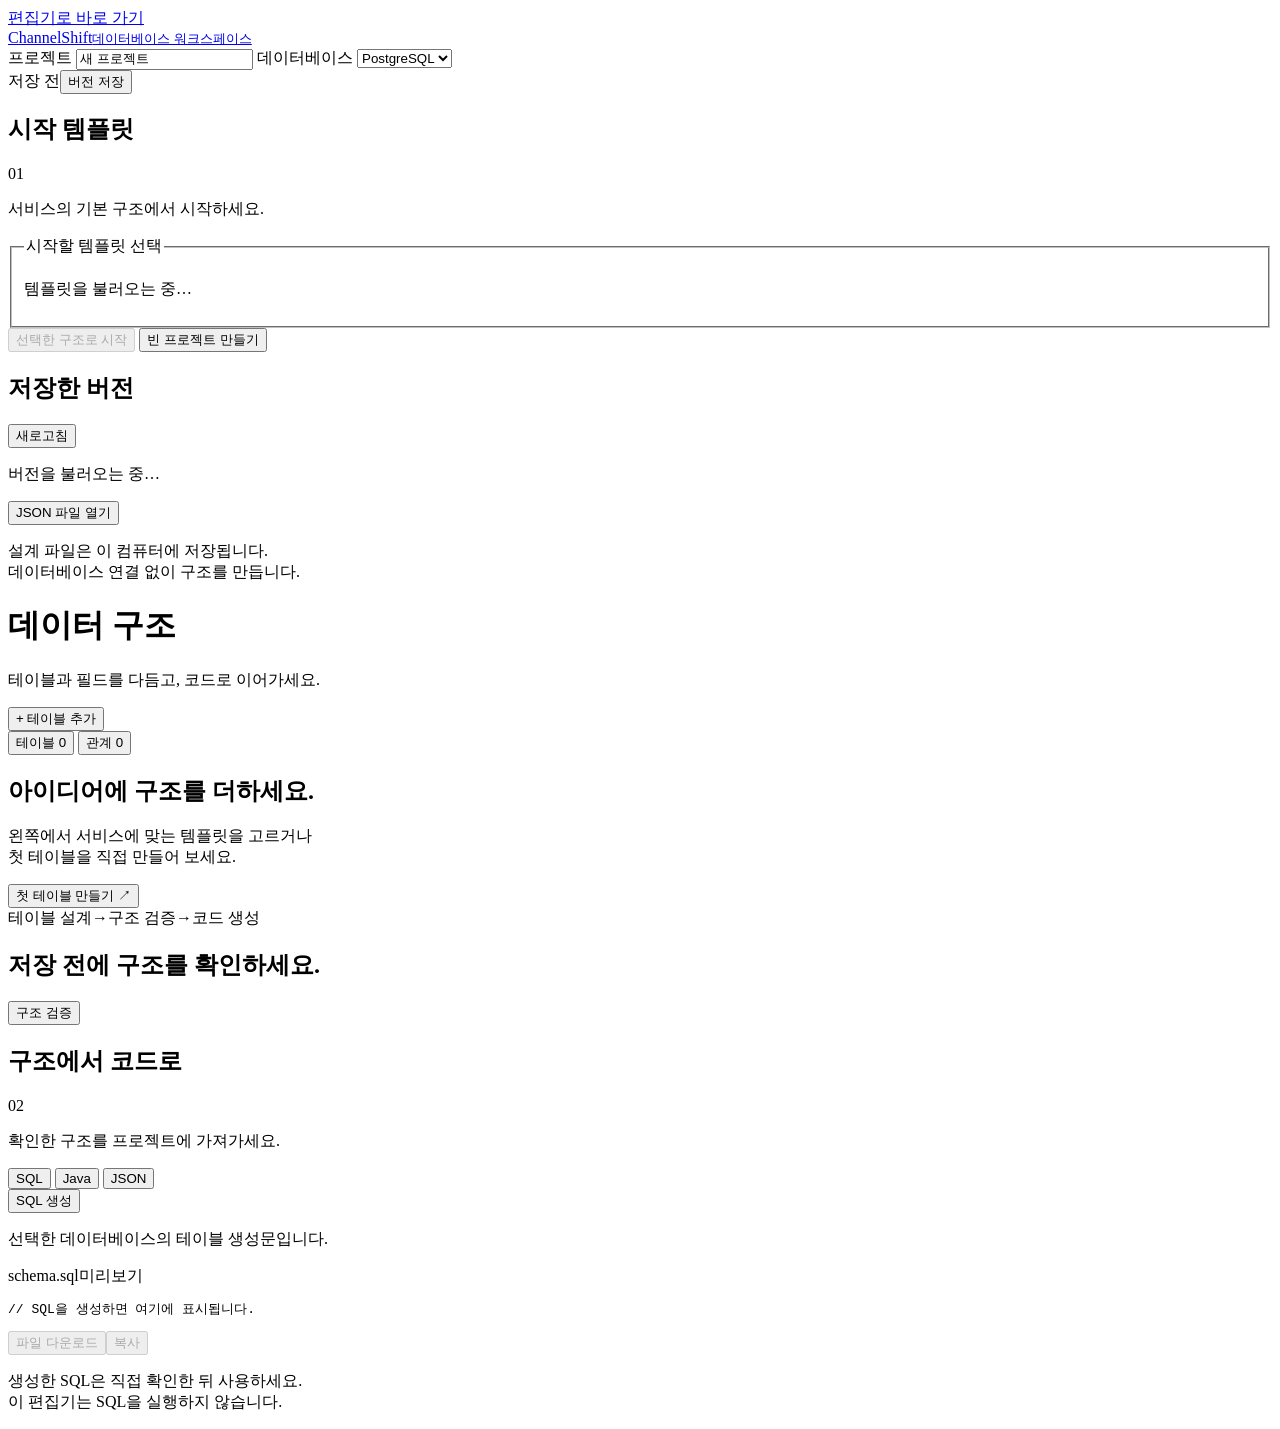
==== src/channelshift/web/index.html @ 5d6b359b "Release independent ChannelShift database starter studio" ====
<!doctype html>
<html lang="ko">
  <head>
    <meta charset="utf-8">
    <meta name="viewport" content="width=device-width, initial-scale=1">
    <meta name="channelshift-token" content="__CHANNELSHIFT_TOKEN__">
    <meta name="color-scheme" content="light">
    <title>ChannelShift · 데이터베이스 워크스페이스</title>
    <link rel="icon" href="data:,">
    <link rel="stylesheet" href="/style.css">
    <script src="/app.js" defer></script>
  </head>
  <body>
    <a class="skip-link" href="#workspace">편집기로 바로 가기</a>
    <header class="app-header">
      <a class="brand" href="/" aria-label="ChannelShift 홈">
        <span class="brand-mark" aria-hidden="true"><i></i><i></i><i></i></span>
        <span>ChannelShift<small>데이터베이스 워크스페이스</small></span>
      </a>
      <div class="project-controls">
        <label class="project-label" for="project-name">프로젝트</label>
        <input id="project-name" class="project-name" value="새 프로젝트" maxlength="200" autocomplete="off" aria-label="프로젝트 이름">
        <label class="sr-only" for="database">데이터베이스</label>
        <select id="database"><option value="postgresql">PostgreSQL</option><option value="mysql">MySQL</option><option value="sqlite">SQLite</option></select>
      </div>
      <div class="header-actions"><span id="save-state" class="save-state">저장 전</span><button id="save-project" class="button primary" type="button">버전 저장</button></div>
    </header>

    <div class="app-layout">
      <aside class="sidebar" aria-label="시작점과 저장한 버전">
        <section class="sidebar-section templates-section">
          <div class="section-heading"><h2>시작 템플릿</h2><span class="step-number">01</span></div>
          <p class="sidebar-intro">서비스의 기본 구조에서 시작하세요.</p>
          <fieldset id="template-list" class="template-list"><legend class="sr-only">시작할 템플릿 선택</legend><p class="subtle loading-message">템플릿을 불러오는 중…</p></fieldset>
          <button id="generate-template" class="button primary full-width" disabled type="button">선택한 구조로 시작</button>
          <button id="new-project" class="text-button full-width" type="button">빈 프로젝트 만들기</button>
        </section>
        <section class="sidebar-section versions-section">
          <div class="section-heading"><h2>저장한 버전</h2><button id="refresh-projects" class="text-button small" type="button">새로고침</button></div>
          <div id="project-list" class="project-list"><p class="subtle">버전을 불러오는 중…</p></div>
        </section>
        <section class="sidebar-footer">
          <button id="import-trigger" class="button secondary full-width" type="button">JSON 파일 열기</button>
          <input id="import-file" type="file" accept=".json,application/json" hidden>
          <p>설계 파일은 이 컴퓨터에 저장됩니다.<br>데이터베이스 연결 없이 구조를 만듭니다.</p>
        </section>
      </aside>

      <main id="workspace" class="workspace" tabindex="-1">
        <div class="workspace-heading"><div><h1>데이터 구조</h1><p>테이블과 필드를 다듬고, 코드로 이어가세요.</p></div><button id="add-entity" class="button secondary" type="button"><span aria-hidden="true">+</span> 테이블 추가</button></div>
        <nav class="workspace-tabs" aria-label="구조 보기">
          <button id="entities-tab" type="button" class="workspace-tab active" aria-pressed="true">테이블 <span id="entity-count">0</span></button>
          <button id="relations-tab" type="button" class="workspace-tab" aria-pressed="false">관계 <span id="relation-count">0</span></button>
        </nav>
        <section id="entities-panel" aria-labelledby="entities-tab">
          <div id="entity-list" class="entity-list"></div>
          <div id="empty-state" class="empty-state">
            <div class="schema-symbol" aria-hidden="true"><div class="symbol-table"><b></b><i></i><i></i></div><span></span><div class="symbol-table small-table"><b></b><i></i></div></div>
            <h2>아이디어에 구조를 더하세요.</h2><p>왼쪽에서 서비스에 맞는 템플릿을 고르거나<br>첫 테이블을 직접 만들어 보세요.</p>
            <button id="empty-add" class="button secondary" type="button">첫 테이블 만들기 <span aria-hidden="true">↗</span></button>
            <div class="empty-note"><span>테이블 설계</span><span aria-hidden="true">→</span><span>구조 검증</span><span aria-hidden="true">→</span><span>코드 생성</span></div>
          </div>
        </section>
        <section id="relations-panel" class="relations-panel" aria-labelledby="relations-tab" hidden>
          <div class="relation-heading"><p>외래 키 필드와 대상 키를 연결합니다.</p><button id="add-relation" class="button secondary small" type="button">+ 관계 추가</button></div>
          <div id="relation-list"></div>
        </section>
        <section class="validation-section" aria-label="구조 검증">
          <div class="validation-heading"><div><span id="validation-dot" class="status-dot"></span><h2 id="validation-title">저장 전에 구조를 확인하세요.</h2></div><button id="validate" class="text-button" type="button">구조 검증</button></div>
          <ul id="validation-issues" class="validation-issues" hidden></ul>
        </section>
      </main>

      <aside class="output-pane" aria-label="코드 생성과 내보내기">
        <div class="output-heading"><div class="section-heading"><h2>구조에서 코드로</h2><span class="step-number">02</span></div><p>확인한 구조를 프로젝트에 가져가세요.</p></div>
        <div class="output-tabs" role="tablist" aria-label="출력 형식">
          <button id="sql-tab" class="output-tab active" role="tab" aria-selected="true" aria-controls="output-panel" tabindex="0" type="button" data-format="sql">SQL</button>
          <button id="java-tab" class="output-tab" role="tab" aria-selected="false" aria-controls="output-panel" tabindex="-1" type="button" data-format="java">Java</button>
          <button id="json-tab" class="output-tab" role="tab" aria-selected="false" aria-controls="output-panel" tabindex="-1" type="button" data-format="json">JSON</button>
        </div>
        <div id="output-panel" class="output-panel" role="tabpanel" aria-labelledby="sql-tab">
          <div id="java-options" class="java-options" hidden><label for="java-package">Java 패키지</label><input id="java-package" value="com.example.app" maxlength="160" autocomplete="off" spellcheck="false"><p>Jakarta JPA 엔티티와 저장소를 생성합니다.</p></div>
          <div class="output-actions"><button id="generate-output" class="button primary full-width" type="button">SQL 생성</button></div>
          <p id="output-description" class="output-description">선택한 데이터베이스의 테이블 생성문입니다.</p>
          <div id="file-selector-wrapper" class="file-selector-wrapper" hidden><label for="output-file">생성된 파일</label><select id="output-file"></select></div>
          <div class="code-window"><div class="code-heading"><span id="code-filename">schema.sql</span><span id="code-status">미리보기</span></div><pre id="output-code" class="output-code" tabindex="0"><code id="code-content">// SQL을 생성하면 여기에 표시됩니다.</code></pre></div>
          <div class="download-actions"><button id="download-file" class="button secondary" disabled type="button">파일 다운로드</button><button id="copy-output" class="text-button" disabled type="button">복사</button></div>
          <button id="download-bundle" class="text-button full-width" type="button" hidden>전체 Java 파일을 JSON 묶음으로 다운로드</button>
          <p id="export-note" class="export-note">생성한 SQL은 직접 확인한 뒤 사용하세요.<br>이 편집기는 SQL을 실행하지 않습니다.</p>
        </div>
      </aside>
    </div>
    <div id="notification" class="notification" role="status" aria-live="polite" hidden></div>

    <dialog id="confirm-dialog" class="editor-dialog confirm-dialog" aria-labelledby="confirm-title" aria-describedby="confirm-message">
      <h2 id="confirm-title">계속하기 전에 확인하세요.</h2>
      <p id="confirm-message" class="confirm-message"></p>
      <div class="dialog-actions"><button id="confirm-cancel" class="button secondary" type="button">취소</button><button id="confirm-continue" class="button primary" type="button">계속</button></div>
    </dialog>

    <dialog id="relation-dialog" class="editor-dialog" aria-labelledby="relation-dialog-title">
      <form id="relation-form">
        <div class="dialog-heading"><h2 id="relation-dialog-title">관계 추가</h2><button id="close-relation" class="icon-button" aria-label="관계 추가 닫기" type="button">×</button></div>
        <p class="dialog-intro">외래 키 필드의 타입은 대상 키와 같아야 합니다.</p>
        <label for="relation-name">관계 이름</label><input id="relation-name" required pattern="[a-z][a-z0-9_]{0,62}" maxlength="63" value="fk_relation" spellcheck="false">
        <div class="relation-form-grid"><fieldset><legend>참조하는 쪽</legend><label for="relation-from-entity">테이블</label><select id="relation-from-entity" required></select><label for="relation-from-field">외래 키 필드</label><select id="relation-from-field" required></select></fieldset><fieldset><legend>참조 대상</legend><label for="relation-to-entity">테이블</label><select id="relation-to-entity" required></select><label for="relation-to-field">기본 키 또는 고유 필드</label><select id="relation-to-field" required></select></fieldset></div>
        <label for="relation-delete">대상 데이터 삭제 시</label><select id="relation-delete"><option value="restrict">삭제 제한 · RESTRICT</option><option value="cascade">함께 삭제 · CASCADE</option><option value="set_null">참조 비우기 · SET NULL</option><option value="no_action">변경하지 않음 · NO ACTION</option></select>
        <p class="dialog-note">복합 키 관계는 JSON 파일로 가져올 수 있습니다. 모든 관계는 구조 검증에서 다시 확인합니다.</p>
        <div class="dialog-actions"><button id="cancel-relation" class="button secondary" type="button">취소</button><button class="button primary" type="submit">관계 추가</button></div>
      </form>
    </dialog>
  </body>
</html>
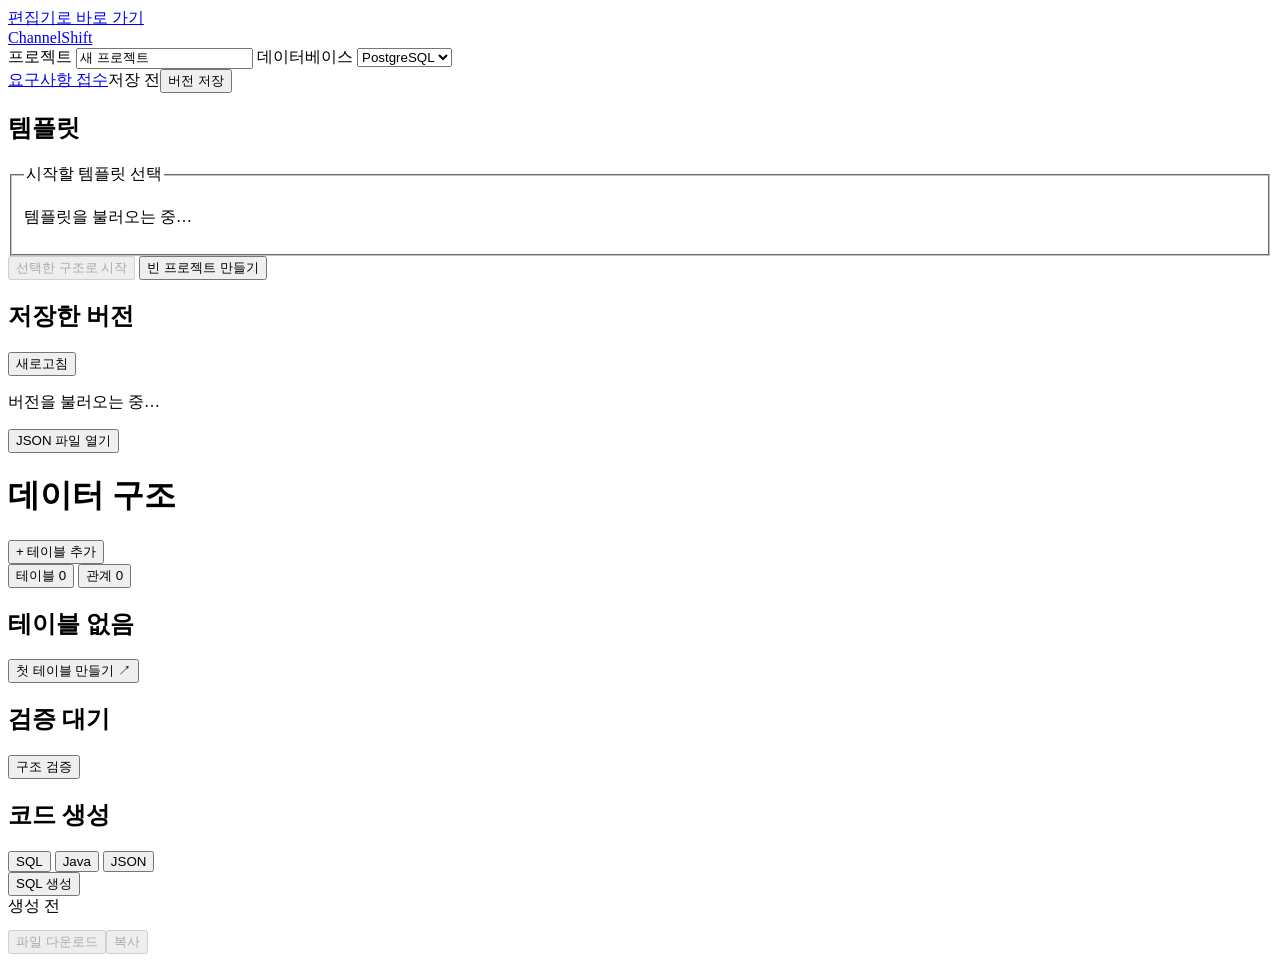
==== commit d6e1325a: "Add source-first delivery intake and schema impact preview" ====
--- a/src/channelshift/web/index.html
+++ b/src/channelshift/web/index.html
@@ -8,6 +8,8 @@
     <title>ChannelShift · 데이터베이스 워크스페이스</title>
     <link rel="icon" href="data:,">
     <link rel="stylesheet" href="/style.css">
+    <link rel="stylesheet" href="/impact.css">
+    <script src="/impact.js" defer></script>
     <script src="/app.js" defer></script>
   </head>
   <body>
@@ -15,7 +17,7 @@
     <header class="app-header">
       <a class="brand" href="/" aria-label="ChannelShift 홈">
         <span class="brand-mark" aria-hidden="true"><i></i><i></i><i></i></span>
-        <span>ChannelShift<small>데이터베이스 워크스페이스</small></span>
+        <span>ChannelShift</span>
       </a>
       <div class="project-controls">
         <label class="project-label" for="project-name">프로젝트</label>
@@ -23,14 +25,13 @@
         <label class="sr-only" for="database">데이터베이스</label>
         <select id="database"><option value="postgresql">PostgreSQL</option><option value="mysql">MySQL</option><option value="sqlite">SQLite</option></select>
       </div>
-      <div class="header-actions"><span id="save-state" class="save-state">저장 전</span><button id="save-project" class="button primary" type="button">버전 저장</button></div>
+      <div class="header-actions"><a class="text-button" href="/delivery">요구사항 접수</a><span id="save-state" class="save-state">저장 전</span><button id="save-project" class="button primary" type="button">버전 저장</button></div>
     </header>
 
     <div class="app-layout">
       <aside class="sidebar" aria-label="시작점과 저장한 버전">
         <section class="sidebar-section templates-section">
-          <div class="section-heading"><h2>시작 템플릿</h2><span class="step-number">01</span></div>
-          <p class="sidebar-intro">서비스의 기본 구조에서 시작하세요.</p>
+          <div class="section-heading"><h2>템플릿</h2></div>
           <fieldset id="template-list" class="template-list"><legend class="sr-only">시작할 템플릿 선택</legend><p class="subtle loading-message">템플릿을 불러오는 중…</p></fieldset>
           <button id="generate-template" class="button primary full-width" disabled type="button">선택한 구조로 시작</button>
           <button id="new-project" class="text-button full-width" type="button">빈 프로젝트 만들기</button>
@@ -42,12 +43,11 @@
         <section class="sidebar-footer">
           <button id="import-trigger" class="button secondary full-width" type="button">JSON 파일 열기</button>
           <input id="import-file" type="file" accept=".json,application/json" hidden>
-          <p>설계 파일은 이 컴퓨터에 저장됩니다.<br>데이터베이스 연결 없이 구조를 만듭니다.</p>
         </section>
       </aside>
 
       <main id="workspace" class="workspace" tabindex="-1">
-        <div class="workspace-heading"><div><h1>데이터 구조</h1><p>테이블과 필드를 다듬고, 코드로 이어가세요.</p></div><button id="add-entity" class="button secondary" type="button"><span aria-hidden="true">+</span> 테이블 추가</button></div>
+        <div class="workspace-heading"><h1>데이터 구조</h1><button id="add-entity" class="button secondary" type="button"><span aria-hidden="true">+</span> 테이블 추가</button></div>
         <nav class="workspace-tabs" aria-label="구조 보기">
           <button id="entities-tab" type="button" class="workspace-tab active" aria-pressed="true">테이블 <span id="entity-count">0</span></button>
           <button id="relations-tab" type="button" class="workspace-tab" aria-pressed="false">관계 <span id="relation-count">0</span></button>
@@ -56,37 +56,35 @@
           <div id="entity-list" class="entity-list"></div>
           <div id="empty-state" class="empty-state">
             <div class="schema-symbol" aria-hidden="true"><div class="symbol-table"><b></b><i></i><i></i></div><span></span><div class="symbol-table small-table"><b></b><i></i></div></div>
-            <h2>아이디어에 구조를 더하세요.</h2><p>왼쪽에서 서비스에 맞는 템플릿을 고르거나<br>첫 테이블을 직접 만들어 보세요.</p>
+            <h2>테이블 없음</h2>
             <button id="empty-add" class="button secondary" type="button">첫 테이블 만들기 <span aria-hidden="true">↗</span></button>
-            <div class="empty-note"><span>테이블 설계</span><span aria-hidden="true">→</span><span>구조 검증</span><span aria-hidden="true">→</span><span>코드 생성</span></div>
           </div>
         </section>
         <section id="relations-panel" class="relations-panel" aria-labelledby="relations-tab" hidden>
-          <div class="relation-heading"><p>외래 키 필드와 대상 키를 연결합니다.</p><button id="add-relation" class="button secondary small" type="button">+ 관계 추가</button></div>
+          <div class="relation-heading"><button id="add-relation" class="button secondary small" type="button">+ 관계 추가</button></div>
           <div id="relation-list"></div>
         </section>
         <section class="validation-section" aria-label="구조 검증">
-          <div class="validation-heading"><div><span id="validation-dot" class="status-dot"></span><h2 id="validation-title">저장 전에 구조를 확인하세요.</h2></div><button id="validate" class="text-button" type="button">구조 검증</button></div>
+          <div class="validation-heading"><div><span id="validation-dot" class="status-dot"></span><h2 id="validation-title">검증 대기</h2></div><button id="validate" class="text-button" type="button">구조 검증</button></div>
           <ul id="validation-issues" class="validation-issues" hidden></ul>
         </section>
       </main>
 
-      <aside class="output-pane" aria-label="코드 생성과 내보내기">
-        <div class="output-heading"><div class="section-heading"><h2>구조에서 코드로</h2><span class="step-number">02</span></div><p>확인한 구조를 프로젝트에 가져가세요.</p></div>
+      <aside class="output-pane" aria-label="변경 영향과 코드 생성">
+        <section id="impact-panel" class="impact-panel" aria-labelledby="impact-heading"></section>
+        <div class="output-heading"><div class="section-heading"><h2>코드 생성</h2></div></div>
         <div class="output-tabs" role="tablist" aria-label="출력 형식">
           <button id="sql-tab" class="output-tab active" role="tab" aria-selected="true" aria-controls="output-panel" tabindex="0" type="button" data-format="sql">SQL</button>
           <button id="java-tab" class="output-tab" role="tab" aria-selected="false" aria-controls="output-panel" tabindex="-1" type="button" data-format="java">Java</button>
           <button id="json-tab" class="output-tab" role="tab" aria-selected="false" aria-controls="output-panel" tabindex="-1" type="button" data-format="json">JSON</button>
         </div>
         <div id="output-panel" class="output-panel" role="tabpanel" aria-labelledby="sql-tab">
-          <div id="java-options" class="java-options" hidden><label for="java-package">Java 패키지</label><input id="java-package" value="com.example.app" maxlength="160" autocomplete="off" spellcheck="false"><p>Jakarta JPA 엔티티와 저장소를 생성합니다.</p></div>
+          <div id="java-options" class="java-options" hidden><label for="java-package">Java 패키지</label><input id="java-package" value="com.example.app" maxlength="160" autocomplete="off" spellcheck="false"></div>
           <div class="output-actions"><button id="generate-output" class="button primary full-width" type="button">SQL 생성</button></div>
-          <p id="output-description" class="output-description">선택한 데이터베이스의 테이블 생성문입니다.</p>
           <div id="file-selector-wrapper" class="file-selector-wrapper" hidden><label for="output-file">생성된 파일</label><select id="output-file"></select></div>
-          <div class="code-window"><div class="code-heading"><span id="code-filename">schema.sql</span><span id="code-status">미리보기</span></div><pre id="output-code" class="output-code" tabindex="0"><code id="code-content">// SQL을 생성하면 여기에 표시됩니다.</code></pre></div>
+          <div class="code-window"><div class="code-heading"><span id="code-filename"></span><span id="code-status">생성 전</span></div><pre id="output-code" class="output-code" tabindex="0"><code id="code-content"></code></pre></div>
           <div class="download-actions"><button id="download-file" class="button secondary" disabled type="button">파일 다운로드</button><button id="copy-output" class="text-button" disabled type="button">복사</button></div>
           <button id="download-bundle" class="text-button full-width" type="button" hidden>전체 Java 파일을 JSON 묶음으로 다운로드</button>
-          <p id="export-note" class="export-note">생성한 SQL은 직접 확인한 뒤 사용하세요.<br>이 편집기는 SQL을 실행하지 않습니다.</p>
         </div>
       </aside>
     </div>
@@ -101,11 +99,9 @@
     <dialog id="relation-dialog" class="editor-dialog" aria-labelledby="relation-dialog-title">
       <form id="relation-form">
         <div class="dialog-heading"><h2 id="relation-dialog-title">관계 추가</h2><button id="close-relation" class="icon-button" aria-label="관계 추가 닫기" type="button">×</button></div>
-        <p class="dialog-intro">외래 키 필드의 타입은 대상 키와 같아야 합니다.</p>
         <label for="relation-name">관계 이름</label><input id="relation-name" required pattern="[a-z][a-z0-9_]{0,62}" maxlength="63" value="fk_relation" spellcheck="false">
         <div class="relation-form-grid"><fieldset><legend>참조하는 쪽</legend><label for="relation-from-entity">테이블</label><select id="relation-from-entity" required></select><label for="relation-from-field">외래 키 필드</label><select id="relation-from-field" required></select></fieldset><fieldset><legend>참조 대상</legend><label for="relation-to-entity">테이블</label><select id="relation-to-entity" required></select><label for="relation-to-field">기본 키 또는 고유 필드</label><select id="relation-to-field" required></select></fieldset></div>
         <label for="relation-delete">대상 데이터 삭제 시</label><select id="relation-delete"><option value="restrict">삭제 제한 · RESTRICT</option><option value="cascade">함께 삭제 · CASCADE</option><option value="set_null">참조 비우기 · SET NULL</option><option value="no_action">변경하지 않음 · NO ACTION</option></select>
-        <p class="dialog-note">복합 키 관계는 JSON 파일로 가져올 수 있습니다. 모든 관계는 구조 검증에서 다시 확인합니다.</p>
         <div class="dialog-actions"><button id="cancel-relation" class="button secondary" type="button">취소</button><button class="button primary" type="submit">관계 추가</button></div>
       </form>
     </dialog>
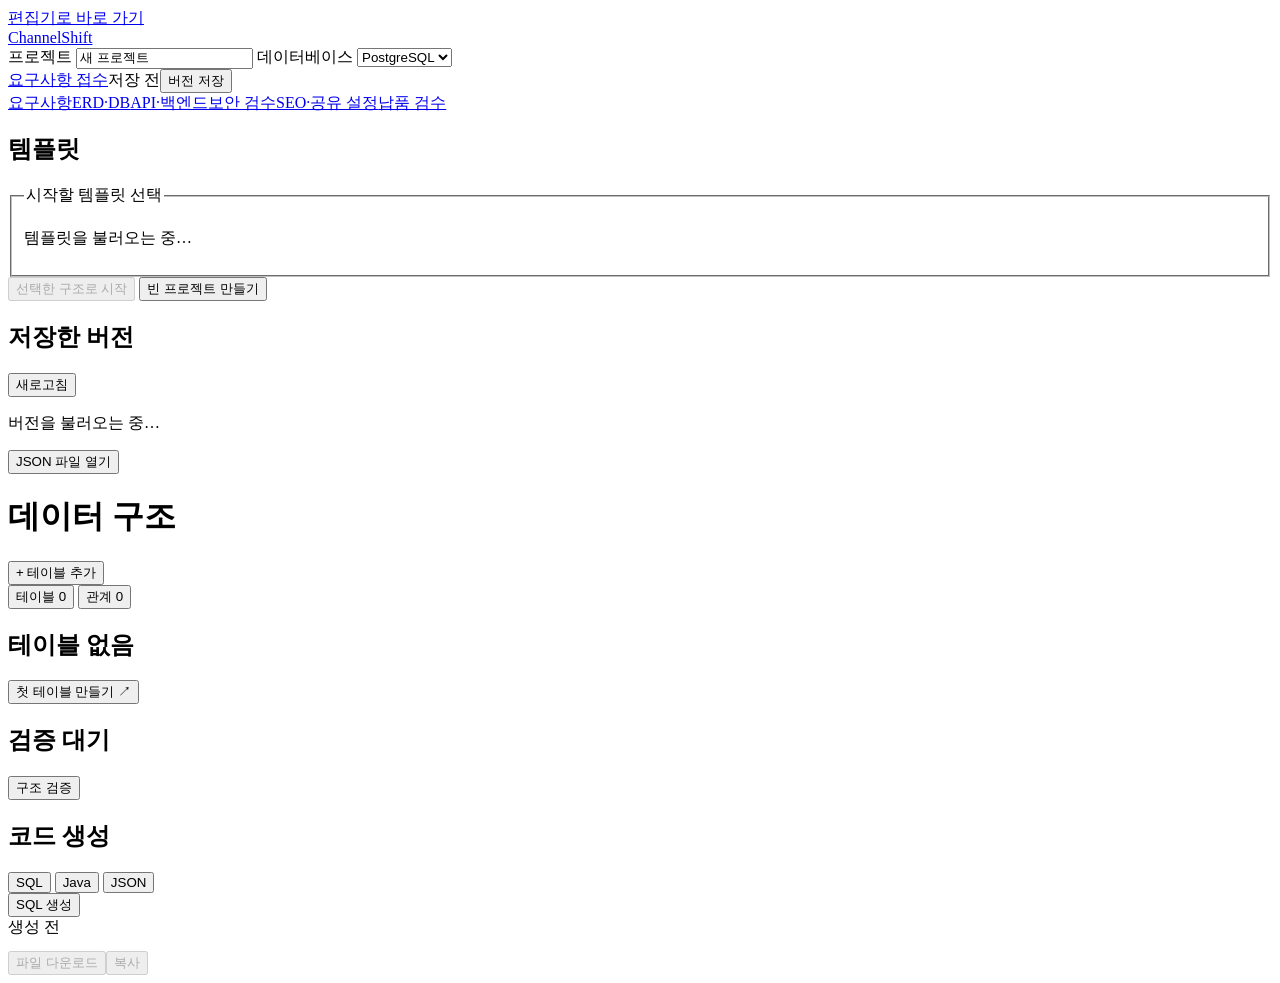
==== commit f040600e: "Add member Codex connections and shared MCP services" ====
--- a/src/channelshift/web/index.html
+++ b/src/channelshift/web/index.html
@@ -27,6 +27,7 @@
       </div>
       <div class="header-actions"><a class="text-button" href="/delivery">요구사항 접수</a><span id="save-state" class="save-state">저장 전</span><button id="save-project" class="button primary" type="button">버전 저장</button></div>
     </header>
+    <nav class="workspace-nav" aria-label="제작 메뉴"><a href="/delivery">요구사항</a><a href="/">ERD·DB</a><a href="/workbench#backend">API·백엔드</a><a href="/workbench#security">보안 검수</a><a href="/workbench#seo">SEO·공유 설정</a><a href="/workbench#delivery">납품 검수</a></nav>
 
     <div class="app-layout">
       <aside class="sidebar" aria-label="시작점과 저장한 버전">
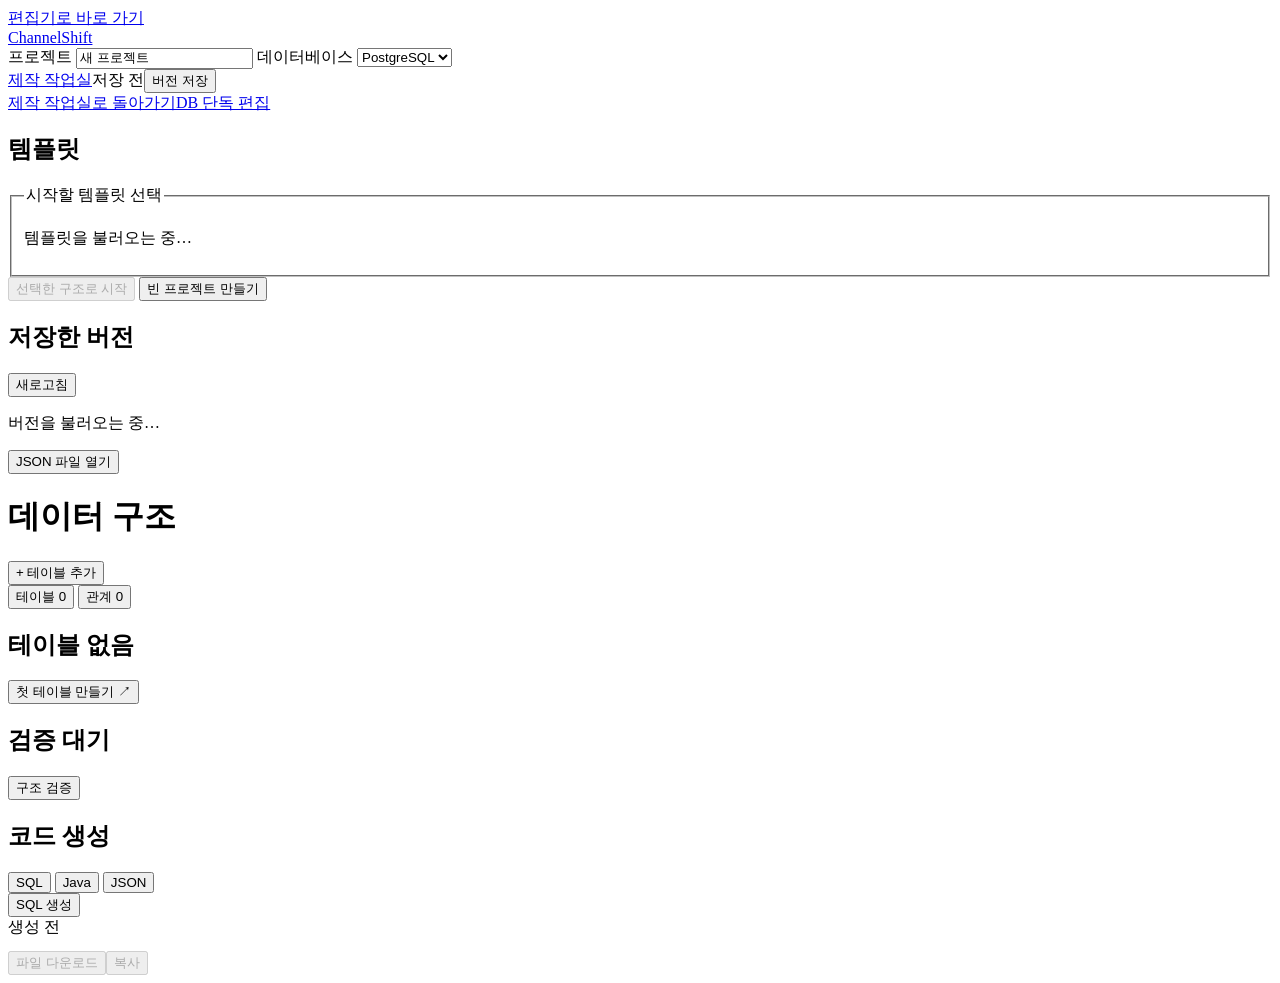
==== commit fbdd9ef5: "Rebuild website production studio with required site disclosures" ====
--- a/src/channelshift/web/index.html
+++ b/src/channelshift/web/index.html
@@ -25,9 +25,9 @@
         <label class="sr-only" for="database">데이터베이스</label>
         <select id="database"><option value="postgresql">PostgreSQL</option><option value="mysql">MySQL</option><option value="sqlite">SQLite</option></select>
       </div>
-      <div class="header-actions"><a class="text-button" href="/delivery">요구사항 접수</a><span id="save-state" class="save-state">저장 전</span><button id="save-project" class="button primary" type="button">버전 저장</button></div>
+      <div class="header-actions"><a class="text-button" href="/delivery">제작 작업실</a><span id="save-state" class="save-state">저장 전</span><button id="save-project" class="button primary" type="button">버전 저장</button></div>
     </header>
-    <nav class="workspace-nav" aria-label="제작 메뉴"><a href="/delivery">요구사항</a><a href="/">ERD·DB</a><a href="/workbench#backend">API·백엔드</a><a href="/workbench#security">보안 검수</a><a href="/workbench#seo">SEO·공유 설정</a><a href="/workbench#delivery">납품 검수</a></nav>
+    <nav class="workspace-nav" aria-label="작업 이동"><a href="/delivery">제작 작업실로 돌아가기</a><a href="/editor">DB 단독 편집</a></nav>
 
     <div class="app-layout">
       <aside class="sidebar" aria-label="시작점과 저장한 버전">
@@ -48,6 +48,7 @@
       </aside>
 
       <main id="workspace" class="workspace" tabindex="-1">
+        <section id="delivery-link-banner" class="delivery-link-banner" aria-label="연결된 요구사항" hidden><div><strong id="delivery-link-title"></strong><a id="delivery-back-link" href="/delivery">요구사항으로 돌아가기</a></div><p id="delivery-link-help"></p></section>
         <div class="workspace-heading"><h1>데이터 구조</h1><button id="add-entity" class="button secondary" type="button"><span aria-hidden="true">+</span> 테이블 추가</button></div>
         <nav class="workspace-tabs" aria-label="구조 보기">
           <button id="entities-tab" type="button" class="workspace-tab active" aria-pressed="true">테이블 <span id="entity-count">0</span></button>
